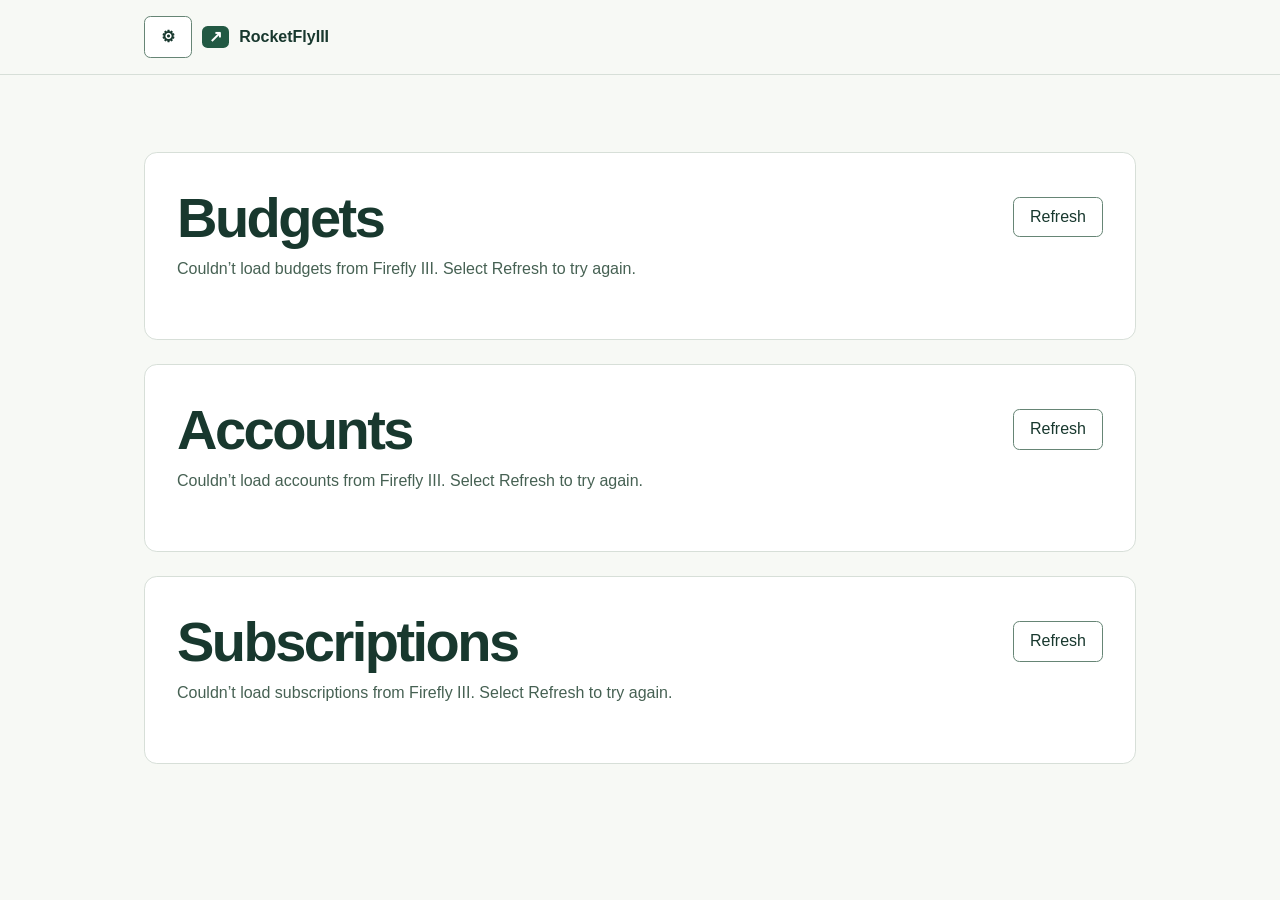
==== src/main/resources/static/index.html @ 45ec0d62 "Refine budget charts, settings, and transaction details" ====
<!doctype html>
<html lang="en">
<head>
  <meta charset="utf-8">
  <meta name="viewport" content="width=device-width, initial-scale=1">
  <title>Overview · RocketFlyIII</title>
  <link rel="stylesheet" href="accounts.css">
  <script type="module" src="budgets.js"></script>
  <script src="subscriptions.js" defer></script>
  <script src="accounts.js" defer></script>
</head>
<body>
  <header><button id="open-settings" aria-label="Open settings" aria-haspopup="dialog">⚙</button><span class="mark" aria-hidden="true">↗</span> RocketFlyIII</header>
  <dialog id="settings" aria-labelledby="settings-title">
    <div class="heading"><h2 id="settings-title">Settings</h2><button type="button" aria-label="Close settings">Close</button></div>
    <label class="month-picker">Budget month <input type="month" id="budget-month" required></label>
  </dialog>
  <main>
    <section class="panel" aria-labelledby="budget-heading">
      <div class="heading">
        <h1 id="budget-heading">Budgets</h1>
        <button type="button" id="budget-refresh" aria-label="Refresh budgets">Refresh</button>
      </div>
      <p id="budget-status" role="status">Loading budgets from Firefly III…</p>
      <ul id="budget-list" tabindex="0" aria-label="Budgets" hidden></ul>
      <div id="budget-navigation" hidden>
        <button type="button" id="budget-prev" aria-controls="budget-list">Previous</button>
        <button type="button" id="budget-next" aria-controls="budget-list">Next</button>
      </div>
    </section>
    <section class="panel" aria-labelledby="account-heading">
      <div class="heading">
        <h2 id="account-heading">Accounts</h2>
        <button id="refresh" type="button">Refresh</button>
      </div>
      <p id="status" role="status">Loading accounts from Firefly III…</p>
      <div id="groups"></div>
      <template id="account-table">
      <table>
        <thead><tr><th scope="col">Account name</th><th scope="col">Current balance</th></tr></thead>
        <tbody></tbody>
      </table>
      </template>
    </section>
    <section class="panel" aria-labelledby="subscription-heading">
      <div class="heading">
        <h2 id="subscription-heading">Subscriptions</h2>
        <button type="button" id="subscription-refresh" aria-label="Refresh subscriptions">Refresh</button>
      </div>
      <p id="subscription-status" role="status">Loading subscriptions from Firefly III…</p>
      <table id="subscription-table" aria-label="Firefly III subscriptions" hidden>
        <thead><tr><th scope="col">Subscription name</th><th scope="col">Status</th></tr></thead>
        <tbody></tbody>
      </table>
    </section>
  </main>
</body>
</html>
---- src/main/resources/static/accounts.css ----
:root {
  font-family: Inter, "Segoe UI", sans-serif;
  color: #18382e;
  background: #f7f9f5;
}
* { box-sizing: border-box; }
body { margin: 0; }
header {
  display: flex;
  align-items: center;
  gap: .65rem;
  padding: 1rem max(5vw, calc((100vw - 62rem) / 2));
  border-bottom: 1px solid #d7dfd8;
  font-weight: 700;
}
.mark {
  padding: .1rem .42rem;
  background: #225943;
  color: white;
  border-radius: .35rem;
}
main { width: min(90%, 62rem); margin: clamp(2rem, 6vw, 5rem) auto; }
.heading { display: flex; align-items: center; justify-content: space-between; gap: 1rem; }
h1, h2 { margin: 0; font-size: clamp(2rem, 5vw, 3.5rem); letter-spacing: -.045em; }
button {
  padding: .65rem 1rem;
  border: 1px solid #668575;
  border-radius: .4rem;
  background: white;
  font: inherit;
  color: inherit;
  cursor: pointer;
}
button:hover { background: #eaf1e9; }
summary:focus-visible, button:focus-visible { outline: 3px solid #257357; outline-offset: 3px; }
#status, #budget-status, #subscription-status { margin: .65rem 0 1.8rem; color: #466153; }
table { width: 100%; border-collapse: collapse; background: white; }
th, td { text-align: left; padding: .9rem clamp(.6rem, 2vw, 1.4rem); border-bottom: 1px solid #d7dfd8; overflow-wrap: anywhere; }
thead th { background: #e7efe6; font-size: .85rem; }
th:last-child, td:last-child { text-align: right; font-variant-numeric: tabular-nums; }

.panel { background: white; border: 1px solid #d7dfd8; border-radius: .8rem; padding: clamp(1rem, 3vw, 2rem); }
details { border-top: 1px solid #d7dfd8; }
summary { padding: 1rem .3rem; font-size: 1.15rem; font-weight: 650; cursor: pointer; }
summary::marker { color: #43765c; }
details p { color: #466153; padding-inline: .5rem; }

.panel + .panel { margin-top: 1.5rem; }
#budget-list:not([hidden]) {
  display: flex;
  gap: .85rem;
  margin: 0;
  padding: 0 0 .65rem;
  overflow-x: auto;
  scroll-snap-type: x proximity;
  list-style: none;
}
#budget-list li {
  flex: 0 0 min(15rem, 85%);
  min-width: 0;
  padding: 1rem;
  border: 1px solid #c8d9ce;
  border-radius: .55rem;
  background: #f3f7f2;
  scroll-snap-align: start;
  overflow-wrap: anywhere;
}
#budget-list strong { display: block; margin-bottom: .6rem; }
#budget-list span { color: #466153; font-size: .9rem; }
#budget-navigation { margin-top: .65rem; text-align: right; }
#budget-navigation button:disabled { opacity: .5; cursor: default; }

@media (max-width: 32rem) {
  .heading { flex-wrap: wrap; }
}
.month-picker { display: inline-flex; align-items: center; gap: .6rem; margin-top: 1rem; }
.month-picker input { font: inherit; padding: .3rem; }
#budget-list li { position: relative; }
.budget-link { color: inherit; text-decoration: underline; text-underline-offset: .18em; }
.budget-link::after { content: ""; position: absolute; inset: 0; border-radius: .55rem; }
.transfer-toggle { position: relative; display: inline-flex; align-items: center; gap: .3rem; cursor: pointer; }
.budget-figure { margin: .8rem 0; display: grid; gap: .6rem; font-size: .9rem; }
.budget-figure figcaption { display: grid; gap: .2rem; }
.budget-pie { width: 4.5rem; aspect-ratio: 1; border-radius: 50%; background: #d6d9d7; }
.budget-detail h1, .budget-detail h2 { margin-top: 1.25rem; }
.budget-detail .budget-pie { width: 9rem; }
.budget-detail a { color: #225943; }
#settings { position: fixed; inset: 0 auto 0 0; margin: 0; height: 100%; max-height: 100%; width: min(23rem, 92vw); border: 0; padding: 1.5rem; color: inherit; }
#settings::backdrop { background: #10271e66; }
#settings h2 { font-size: 1.65rem; }
@media (prefers-reduced-motion: no-preference) {
  #settings[open] { animation: slide-in .18s ease-out; }
  @keyframes slide-in { from { transform: translateX(-100%); } }
}
.progress-chart { margin: 2rem 0; }
.day-plot { display: flex; height: 9rem; margin: .75rem 1rem 2rem; border-block: 1px solid #adb9af; }
.day-column { position: relative; flex: 1; display: flex; align-items: end; }
.day-column > div { width: 85%; background: #bd3838; }
.day-column.today { border-left: 2px dashed #18382e; }
.day-column small { position: absolute; top: 100%; left: 50%; transform: translateX(-50%); }
.transaction-scroll { overflow-x: auto; }
#transactions { min-width: 55rem; }
#transactions td, #transactions th { text-align: left; }
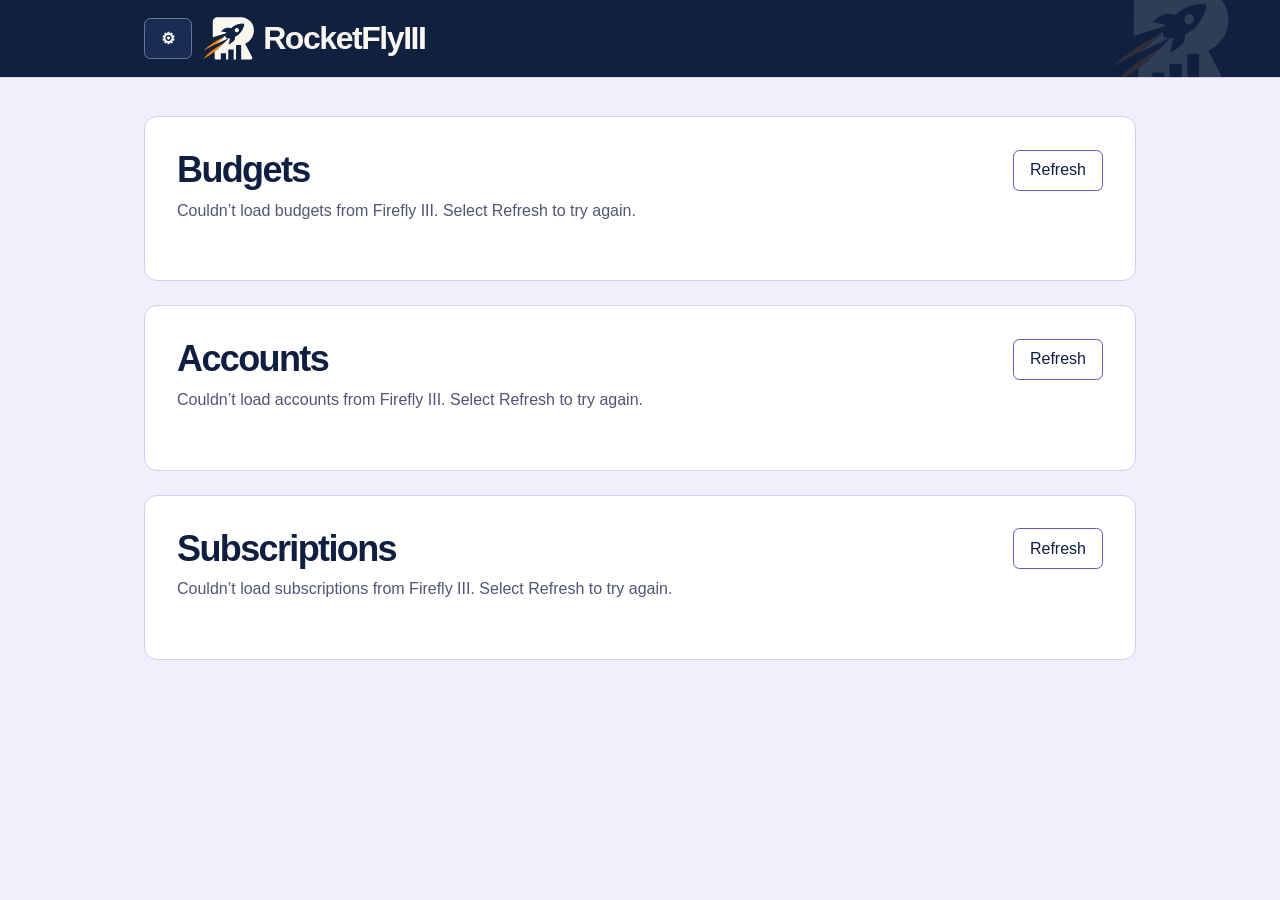
==== commit 3d04fbe2: "Apply RocketFlyIII dashboard mockup and rocket branding" ====
--- a/src/main/resources/static/index.html
+++ b/src/main/resources/static/index.html
@@ -6,14 +6,14 @@
   <title>Overview · RocketFlyIII</title>
   <link rel="stylesheet" href="accounts.css">
   <script type="module" src="budgets.js"></script>
-  <script src="subscriptions.js" defer></script>
-  <script src="accounts.js" defer></script>
+  <script type="module" src="subscriptions.js?v=4"></script>
+  <script type="module" src="accounts.js"></script>
 </head>
 <body>
-  <header><button id="open-settings" aria-label="Open settings" aria-haspopup="dialog">⚙</button><span class="mark" aria-hidden="true">↗</span> RocketFlyIII</header>
+  <header><button id="open-settings" aria-label="Open settings" aria-haspopup="dialog">⚙</button><span class="brand"><img src="rocket-mark.svg" alt="">RocketFlyIII</span></header>
   <dialog id="settings" aria-labelledby="settings-title">
     <div class="heading"><h2 id="settings-title">Settings</h2><button type="button" aria-label="Close settings">Close</button></div>
-    <label class="month-picker">Budget month <input type="month" id="budget-month" required></label>
+    <label class="month-picker">Reporting month <input type="month" id="budget-month" required></label>
   </dialog>
   <main>
     <section class="panel" aria-labelledby="budget-heading">
@@ -48,10 +48,12 @@
         <button type="button" id="subscription-refresh" aria-label="Refresh subscriptions">Refresh</button>
       </div>
       <p id="subscription-status" role="status">Loading subscriptions from Firefly III…</p>
+      <div class="transaction-scroll">
       <table id="subscription-table" aria-label="Firefly III subscriptions" hidden>
-        <thead><tr><th scope="col">Subscription name</th><th scope="col">Status</th></tr></thead>
+        <thead><tr><th scope="col">Subscription name</th><th scope="col">Amount</th><th scope="col">Paid this period</th><th scope="col">Next expected match</th><th scope="col">Repeats</th></tr></thead>
         <tbody></tbody>
       </table>
+      </div>
     </section>
   </main>
 </body>
--- a/src/main/resources/static/accounts.css
+++ b/src/main/resources/static/accounts.css
@@ -1,7 +1,7 @@
 :root {
   font-family: Inter, "Segoe UI", sans-serif;
-  color: #18382e;
-  background: #f7f9f5;
+  color: #101e40;
+  background: #f2effc;
 }
 * { box-sizing: border-box; }
 body { margin: 0; }
@@ -10,40 +10,40 @@
   align-items: center;
   gap: .65rem;
   padding: 1rem max(5vw, calc((100vw - 62rem) / 2));
-  border-bottom: 1px solid #d7dfd8;
+  border-bottom: 1px solid #d5cdf1;
   font-weight: 700;
 }
 .mark {
   padding: .1rem .42rem;
-  background: #225943;
+  background: #493285;
   color: white;
   border-radius: .35rem;
 }
-main { width: min(90%, 62rem); margin: clamp(2rem, 6vw, 5rem) auto; }
+main { width: min(90%, 62rem); margin: clamp(1.25rem, 3vw, 2.5rem) auto; }
 .heading { display: flex; align-items: center; justify-content: space-between; gap: 1rem; }
-h1, h2 { margin: 0; font-size: clamp(2rem, 5vw, 3.5rem); letter-spacing: -.045em; }
+h1, h2 { margin: 0; font-size: clamp(1.6rem, 3vw, 2.25rem); letter-spacing: -.045em; }
 button {
   padding: .65rem 1rem;
-  border: 1px solid #668575;
+  border: 1px solid #7050ba;
   border-radius: .4rem;
   background: white;
   font: inherit;
   color: inherit;
   cursor: pointer;
 }
-button:hover { background: #eaf1e9; }
-summary:focus-visible, button:focus-visible { outline: 3px solid #257357; outline-offset: 3px; }
-#status, #budget-status, #subscription-status { margin: .65rem 0 1.8rem; color: #466153; }
+button:hover { background: #f2edff; }
+summary:focus-visible, button:focus-visible { outline: 3px solid #6541bb; outline-offset: 3px; }
+#status, #budget-status, #subscription-status { margin: .65rem 0 1.8rem; color: #515575; }
 table { width: 100%; border-collapse: collapse; background: white; }
-th, td { text-align: left; padding: .9rem clamp(.6rem, 2vw, 1.4rem); border-bottom: 1px solid #d7dfd8; overflow-wrap: anywhere; }
-thead th { background: #e7efe6; font-size: .85rem; }
+th, td { text-align: left; padding: .9rem clamp(.6rem, 2vw, 1.4rem); border-bottom: 1px solid #d5cdf1; overflow-wrap: anywhere; }
+thead th { background: #eae4fb; font-size: .85rem; }
 th:last-child, td:last-child { text-align: right; font-variant-numeric: tabular-nums; }
 
-.panel { background: white; border: 1px solid #d7dfd8; border-radius: .8rem; padding: clamp(1rem, 3vw, 2rem); }
-details { border-top: 1px solid #d7dfd8; }
+.panel { background: white; border: 1px solid #d5cdf1; border-radius: .8rem; padding: clamp(1rem, 3vw, 2rem); }
+details { border-top: 1px solid #d5cdf1; }
 summary { padding: 1rem .3rem; font-size: 1.15rem; font-weight: 650; cursor: pointer; }
-summary::marker { color: #43765c; }
-details p { color: #466153; padding-inline: .5rem; }
+summary::marker { color: #6846ae; }
+details p { color: #515575; padding-inline: .5rem; }
 
 .panel + .panel { margin-top: 1.5rem; }
 #budget-list:not([hidden]) {
@@ -59,14 +59,14 @@
   flex: 0 0 min(15rem, 85%);
   min-width: 0;
   padding: 1rem;
-  border: 1px solid #c8d9ce;
+  border: 1px solid #d5c9f2;
   border-radius: .55rem;
-  background: #f3f7f2;
+  background: #f4f0ff;
   scroll-snap-align: start;
   overflow-wrap: anywhere;
 }
 #budget-list strong { display: block; margin-bottom: .6rem; }
-#budget-list span { color: #466153; font-size: .9rem; }
+#budget-list span { color: #515575; font-size: .9rem; }
 #budget-navigation { margin-top: .65rem; text-align: right; }
 #budget-navigation button:disabled { opacity: .5; cursor: default; }
 
@@ -78,26 +78,109 @@
 #budget-list li { position: relative; }
 .budget-link { color: inherit; text-decoration: underline; text-underline-offset: .18em; }
 .budget-link::after { content: ""; position: absolute; inset: 0; border-radius: .55rem; }
-.transfer-toggle { position: relative; display: inline-flex; align-items: center; gap: .3rem; cursor: pointer; }
 .budget-figure { margin: .8rem 0; display: grid; gap: .6rem; font-size: .9rem; }
 .budget-figure figcaption { display: grid; gap: .2rem; }
 .budget-pie { width: 4.5rem; aspect-ratio: 1; border-radius: 50%; background: #d6d9d7; }
 .budget-detail h1, .budget-detail h2 { margin-top: 1.25rem; }
-.budget-detail .budget-pie { width: 9rem; }
-.budget-detail a { color: #225943; }
+.budget-detail .budget-pie { width: min(14rem, 100%); }
+.budget-detail .budget-figure figcaption, .budget-detail .budget-pace figcaption { font-size: .8125rem; }
+.budget-detail a { color: #493285; }
 #settings { position: fixed; inset: 0 auto 0 0; margin: 0; height: 100%; max-height: 100%; width: min(23rem, 92vw); border: 0; padding: 1.5rem; color: inherit; }
-#settings::backdrop { background: #10271e66; }
+#settings::backdrop { background: #101d4266; }
 #settings h2 { font-size: 1.65rem; }
 @media (prefers-reduced-motion: no-preference) {
   #settings[open] { animation: slide-in .18s ease-out; }
   @keyframes slide-in { from { transform: translateX(-100%); } }
 }
-.progress-chart { margin: 2rem 0; }
-.day-plot { display: flex; height: 9rem; margin: .75rem 1rem 2rem; border-block: 1px solid #adb9af; }
-.day-column { position: relative; flex: 1; display: flex; align-items: end; }
-.day-column > div { width: 85%; background: #bd3838; }
-.day-column.today { border-left: 2px dashed #18382e; }
-.day-column small { position: absolute; top: 100%; left: 50%; transform: translateX(-50%); }
 .transaction-scroll { overflow-x: auto; }
 #transactions { min-width: 55rem; }
 #transactions td, #transactions th { text-align: left; }
+#budget-list li { text-align: center; }
+#budget-list .budget-figure { justify-items: center; margin-bottom: 0; }
+#budget-list .budget-pie { width: min(9rem, 100%); }
+
+.budget-plots { display: grid; grid-template-columns: minmax(0, 1fr); gap: 1rem; }
+.budget-plots .budget-figure { justify-items: center; text-align: center; }
+.progress-chart, .budget-pace { margin: 0; font-size: .9rem; }
+.progress-chart figcaption, .budget-pace figcaption { font-weight: 650; margin-bottom: .6rem; }
+.progress-chart { width: 100%; max-width: 33rem; margin-inline: auto; }
+.progress-chart svg { display: block; width: 100%; }
+.progress-chart polyline { fill: none; stroke: #ac3434; stroke-width: 3; vector-effect: non-scaling-stroke; }
+.progress-chart line { stroke: #c1cfc5; stroke-width: 1; vector-effect: non-scaling-stroke; }
+.progress-chart text { fill: #37415c; font: 14px system-ui, sans-serif; }
+.budget-pace { grid-column: 1 / -1; padding: .5rem 0 1.75rem; }
+.pace-track { height: 1rem; position: relative; border-radius: .4rem; background: #419260; }
+.pace-track > div { height: 100%; border-radius: inherit; background: #bd3838; }
+.pace-today { position: absolute; top: -.2rem; height: 1.4rem; border-right: 2px solid #101e40; transform: translateX(-100%); padding-top: 1.4rem; font-size: .8rem; }
+
+.account-detail { width: min(96%, 80rem); }
+.account-detail h2 { margin: 1.5rem 0 .75rem; font-size: 1.5rem; }
+.account-detail h1 { margin-top: 1rem; }
+#groups a, .account-detail a { color: #493285; }
+#balance { margin: 0; }
+#balance svg { display: block; width: 100%; max-height: 20rem; }
+#balance text { fill: #37415c; font: 13px system-ui, sans-serif; }
+.breakdowns { display: grid; grid-template-columns: repeat(3, minmax(0, 1fr)); gap: 1rem; }
+.breakdowns section { padding: 1rem; border: 1px solid #d5cdf1; border-radius: .6rem; }
+.breakdowns h3 { margin: 0 0 .7rem; }
+.breakdowns ul { list-style: none; padding: 0; font-size: .85rem; }
+.breakdowns li { margin-block: .3rem; overflow-wrap: anywhere; }
+.breakdowns li::before { content: ""; display: inline-block; background: var(--slice); width: .7rem; height: .7rem; margin-right: .4rem; }
+.account-pie { width: min(75%, 10rem); aspect-ratio: 1; border-radius: 50%; margin: 1rem auto; }
+@media (max-width: 45rem) {
+  .breakdowns { grid-template-columns: 1fr; }
+  #balance { overflow-x: auto; }
+  #balance svg { min-width: 34rem; }
+}
+
+#subscription-table { min-width: 49rem; table-layout: auto; }
+#summary caption { text-align: left; padding-block: 1rem; }
+#summary td { white-space: pre-line; }
+
+.access-page form, .access-page label { display: grid; gap: .35rem; }
+.access-page form { max-width: 32rem; gap: .85rem; margin-block: 1rem; }
+.access-page input, .access-page select { font: inherit; padding: .45rem; }
+.access-page label:has(input[type="checkbox"]) { display: block; }
+.access-page [hidden] { display: none; }
+#settings nav { display: grid; justify-items: start; gap: .5rem; margin-top: 1rem; }
+
+#profiles form { grid-template-columns: minmax(0, 1fr) minmax(0, 1fr) auto; align-items: end; }
+#profiles strong { grid-column: 1 / -1; overflow-wrap: anywhere; }
+#profiles select, #add input, #add select { width: 100%; min-width: 0; }
+@media (max-width: 36rem) {
+  #profiles form { grid-template-columns: 1fr; }
+}
+
+header {
+  background: #102140;
+  color: #faf7f0;
+  position: relative;
+  isolation: isolate;
+  overflow: hidden;
+}
+header::after {
+  content: "";
+  position: absolute;
+  inset: -.8rem 3vw -.8rem auto;
+  width: 9rem;
+  background: url("rocket-mark.svg") center / contain no-repeat;
+  opacity: .13;
+  pointer-events: none;
+  z-index: -1;
+}
+.brand { display: inline-flex; align-items: center; gap: .5rem; font-size: clamp(1.35rem, 3vw, 2rem); letter-spacing: -.045em; }
+.brand img { width: 1.65em; height: 1.4em; }
+#open-settings { color: #fff; background: #182d51; border-color: #687796; }
+#groups details { border: 1px solid #d5cdf1; border-radius: .45rem; margin-top: .5rem; overflow: hidden; }
+#groups summary { background: #efeafa; padding: .65rem .9rem; }
+#budget-list { scrollbar-color: #9881ca #ece7f8; }
+#budget-list .budget-pie { width: min(5rem, 100%); }
+#budget-navigation:not([hidden]) { display: flex; justify-content: space-between; }
+.budget-active, .budget-inactive { display: inline-block; padding: .12rem .65rem; border-radius: 1rem; font-size: .8rem; }
+.budget-active { color: #185738; background: #cef0db; }
+.budget-inactive { color: #454660; background: #e1deed; }
+a { color: #493285; }
+:focus-visible { outline: 3px solid #8055cd; outline-offset: 2px; }
+.access-page h2 { font-size: 1.3rem; margin-top: 1.4rem; }
+.access-page input, .access-page select { border: 1px solid #a9a2bb; border-radius: .35rem; background: white; color: #101e40; }
+.access-page form button[type="submit"], .access-page form button:not([type]) { background: #493285; color: white; }
